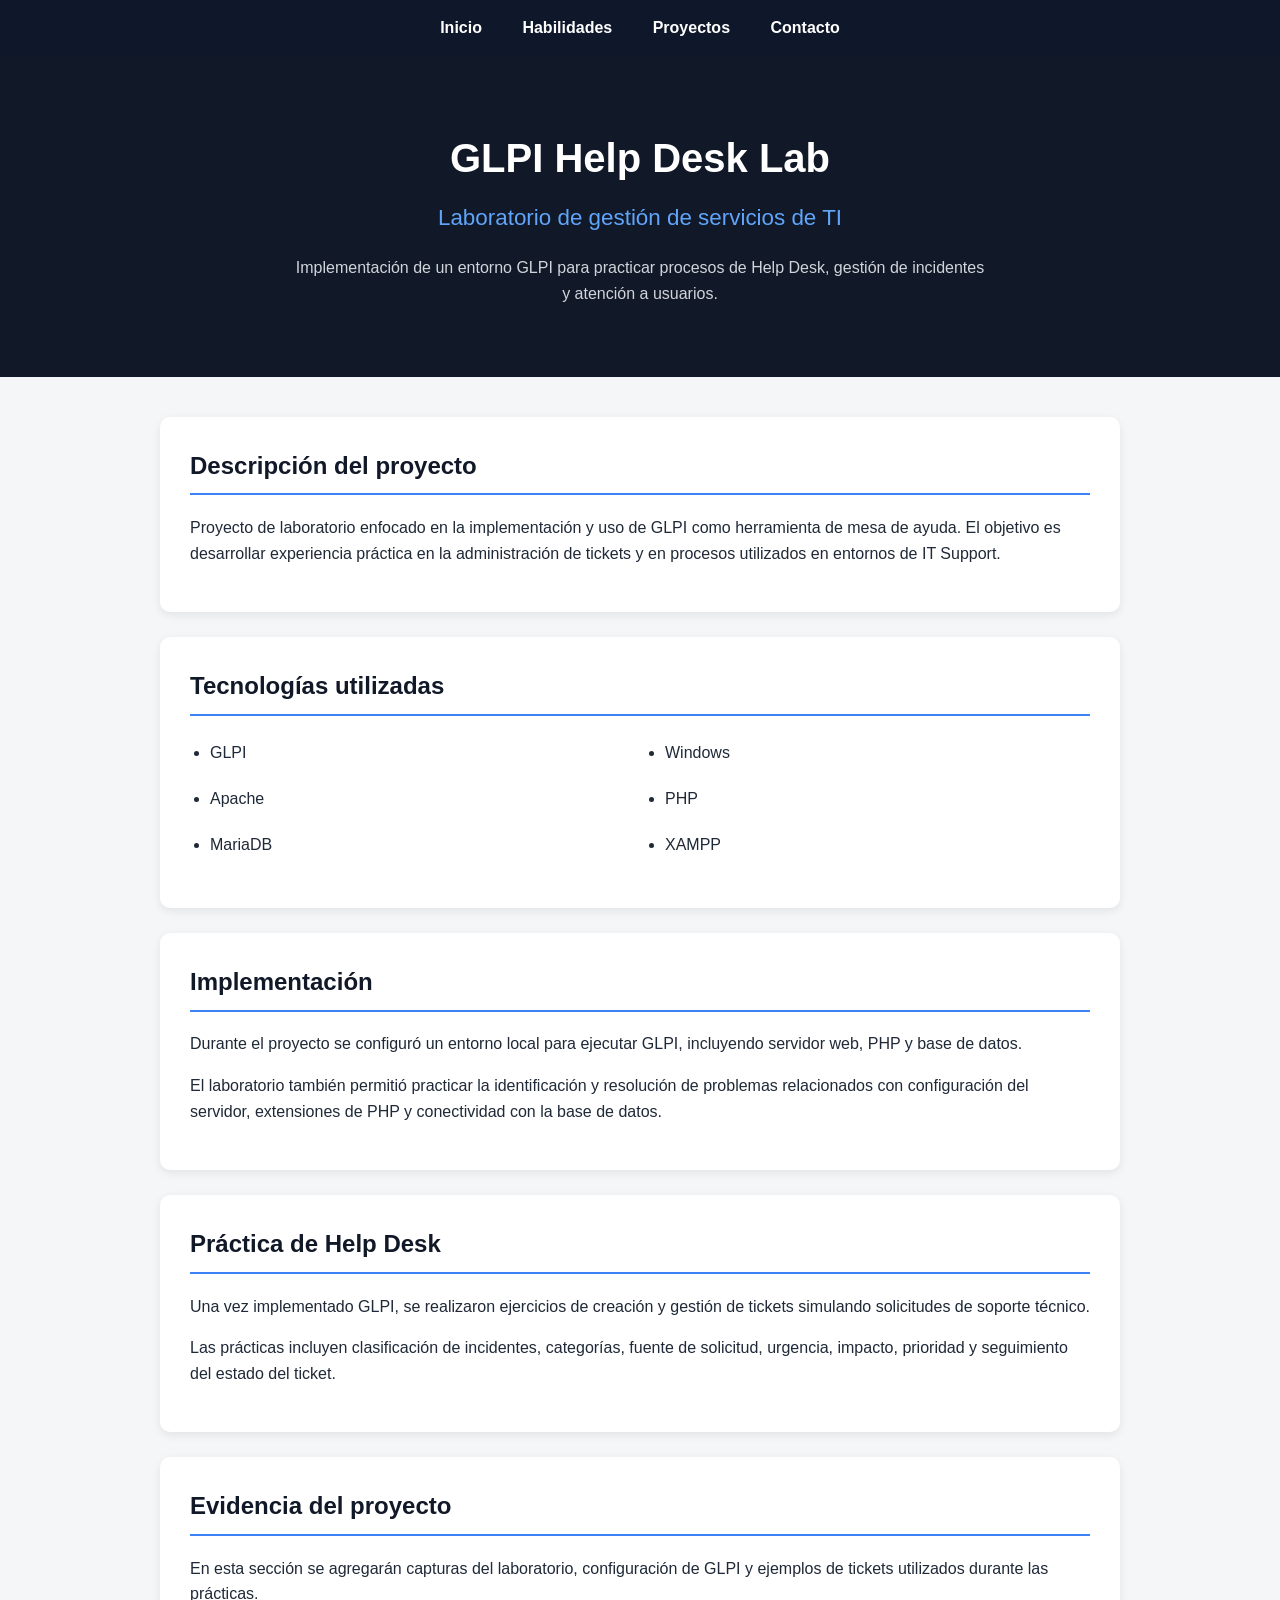
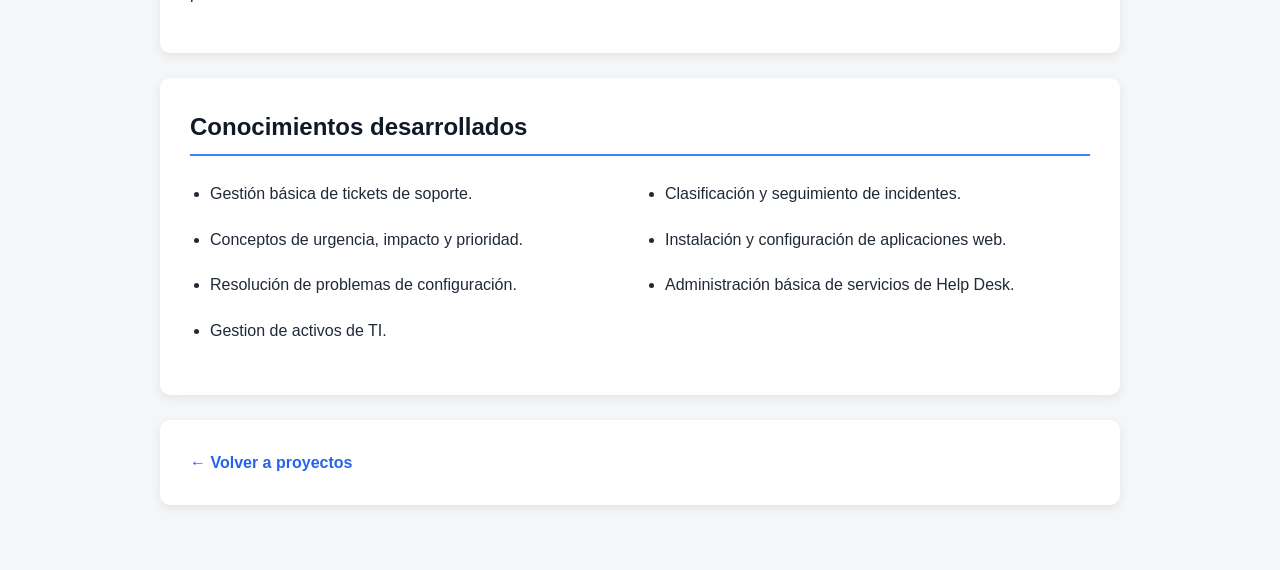
==== glpi.html @ 630b6694 "Add GLPI Help Desk project page" ====
<!DOCTYPE html>
<html lang="es">

<head>
    <meta charset="UTF-8">
    <meta name="viewport" content="width=device-width, initial-scale=1.0">
    <title>GLPI Help Desk Lab | Jesús Vázquez</title>
    <link rel="stylesheet" href="style.css">
</head>

<body>

    <nav>
        <a href="index.html">Inicio</a>
        <a href="index.html#habilidades">Habilidades</a>
        <a href="index.html#proyectos">Proyectos</a>
        <a href="index.html#contacto">Contacto</a>
    </nav>

    <header>
        <h1>GLPI Help Desk Lab</h1>
        <h2>Laboratorio de gestión de servicios de TI</h2>

        <p>
            Implementación de un entorno GLPI para practicar procesos
            de Help Desk, gestión de incidentes y atención a usuarios.
        </p>
    </header>

    <main>

        <section>
            <h2>Descripción del proyecto</h2>

            <p>
                Proyecto de laboratorio enfocado en la implementación y uso
                de GLPI como herramienta de mesa de ayuda. El objetivo es
                desarrollar experiencia práctica en la administración de
                tickets y en procesos utilizados en entornos de IT Support.
            </p>
        </section>

        <section>
            <h2>Tecnologías utilizadas</h2>

            <ul>
                <li>GLPI</li>
                <li>Windows</li>
                <li>Apache</li>
                <li>PHP</li>
                <li>MariaDB</li>
                <li>XAMPP</li>
            </ul>
        </section>

        <section>
            <h2>Implementación</h2>

            <p>
                Durante el proyecto se configuró un entorno local para
                ejecutar GLPI, incluyendo servidor web, PHP y base de datos.
            </p>

            <p>
                El laboratorio también permitió practicar la identificación
                y resolución de problemas relacionados con configuración del
                servidor, extensiones de PHP y conectividad con la base de datos.
            </p>
        </section>

        <section>
            <h2>Práctica de Help Desk</h2>

            <p>
                Una vez implementado GLPI, se realizaron ejercicios de
                creación y gestión de tickets simulando solicitudes de
                soporte técnico.
            </p>

            <p>
                Las prácticas incluyen clasificación de incidentes,
                categorías, fuente de solicitud, urgencia, impacto,
                prioridad y seguimiento del estado del ticket.
            </p>
        </section>

        <section>
            <h2>Evidencia del proyecto</h2>

            <p>
                En esta sección se agregarán capturas del laboratorio,
                configuración de GLPI y ejemplos de tickets utilizados
                durante las prácticas.
            </p>
        </section>

        <section>
            <h2>Conocimientos desarrollados</h2>

            <ul>
                <li>Gestión básica de tickets de soporte.</li>
                <li>Clasificación y seguimiento de incidentes.</li>
                <li>Conceptos de urgencia, impacto y prioridad.</li>
                <li>Instalación y configuración de aplicaciones web.</li>
                <li>Resolución de problemas de configuración.</li>
                <li>Administración básica de servicios de Help Desk.</li>
                <li>Gestion de activos de TI.</li>
            </ul>
        </section>

        <section>
            <a href="index.html#proyectos">← Volver a proyectos</a>
        </section>

    </main>

</body>

</html>
---- style.css ----
/* =========================
   CONFIGURACIÓN GENERAL
   ========================= */

* {
    box-sizing: border-box;
}

html {
    scroll-behavior: smooth;
}

body {
    margin: 0;
    font-family: Arial, Helvetica, sans-serif;
    background-color: #f4f6f8;
    color: #1f2937;
    line-height: 1.6;
}


/* =========================
   ENCABEZADO
   ========================= */

header {
    background-color: #111827;
    color: white;
    text-align: center;
    padding: 70px 20px;
}

header h1 {
    margin: 0;
    font-size: 2.5rem;
}

header h2 {
    margin: 10px 0;
    font-size: 1.4rem;
    font-weight: normal;
    color: #60a5fa;
}

header p {
    max-width: 700px;
    margin: 20px auto 0;
    color: #d1d5db;
}


/* =========================
   CONTENIDO PRINCIPAL
   ========================= */

main {
    max-width: 1000px;
    margin: 0 auto;
    padding: 40px 20px;
}

section {
    background-color: white;
    margin-bottom: 25px;
    padding: 30px;
    border-radius: 10px;
    box-shadow: 0 3px 10px rgba(0, 0, 0, 0.08);
}

section h2 {
    margin-top: 0;
    color: #111827;
    border-bottom: 2px solid #3b82f6;
    padding-bottom: 8px;
}


/* =========================
   HABILIDADES
   ========================= */

ul {
    display: grid;
    grid-template-columns: repeat(2, 1fr);
    gap: 10px 30px;
    padding-left: 20px;
}

li {
    padding: 5px 0;
}


/* =========================
   PROYECTOS
   ========================= */

section h3 {
    margin-top: 25px;
    color: #2563eb;
}

section h3:first-of-type {
    margin-top: 15px;
}


/* =========================
   ENLACES
   ========================= */

a {
    color: #2563eb;
    text-decoration: none;
    font-weight: 600;
}

a:hover {
    text-decoration: underline;
}


/* =========================
   DISEÑO PARA CELULAR
   ========================= */

@media (max-width: 650px) {

    header {
        padding: 45px 20px;
    }

    header h1 {
        font-size: 2rem;
    }

    main {
        padding: 20px 15px;
    }

    section {
        padding: 22px;
    }

    ul {
        grid-template-columns: 1fr;
    }
}
       /* =========================
   MENÚ DE NAVEGACIÓN
   ========================= */

nav {
    background-color: #0f172a;
    text-align: center;
    padding: 15px 20px;
    position: sticky;
    top: 0;
    z-index: 1000;
}

nav a {
    color: white;
    margin: 0 18px;
    text-decoration: none;
    font-weight: 600;
}

nav a:hover {
    color: #60a5fa;
    text-decoration: none;
}

section {
    scroll-margin-top: 75px;
}

@media (max-width: 650px) {

    nav a {
        display: inline-block;
        margin: 5px 8px;
        font-size: 0.9rem;
    }
}
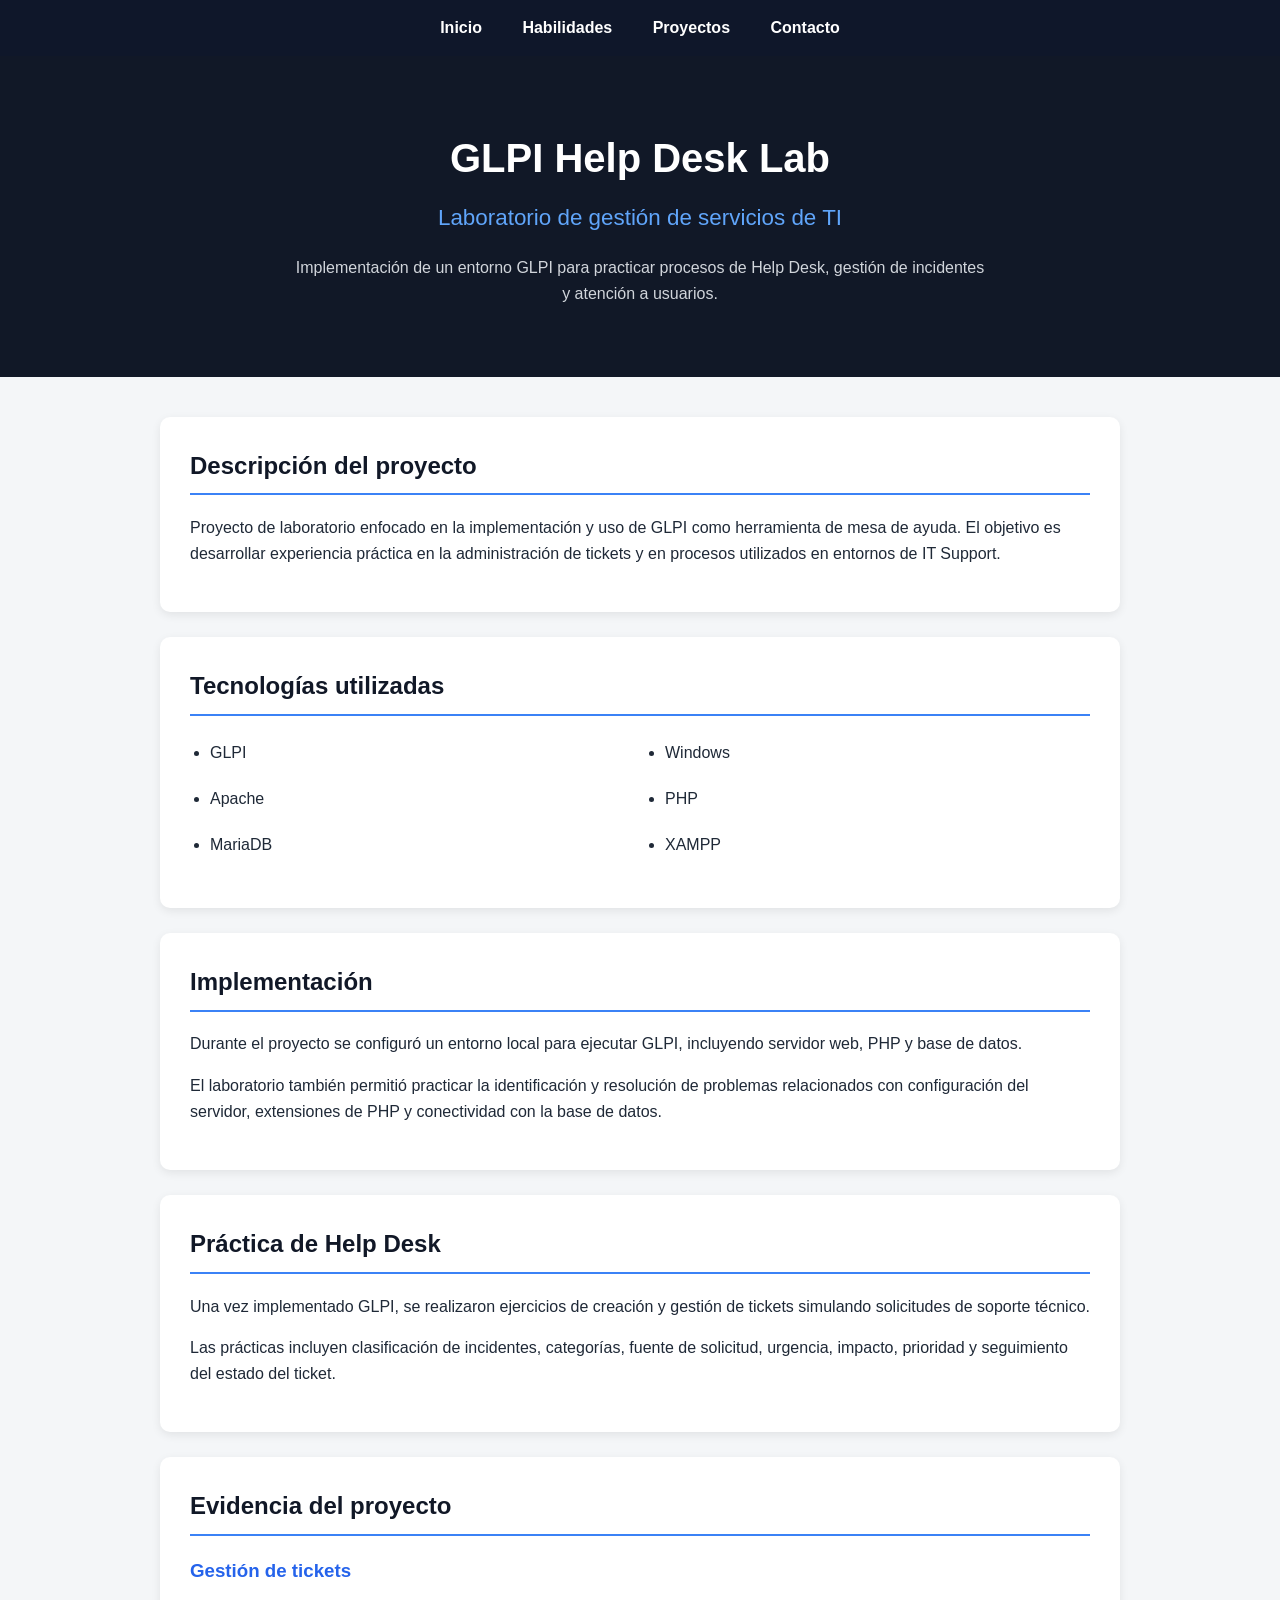
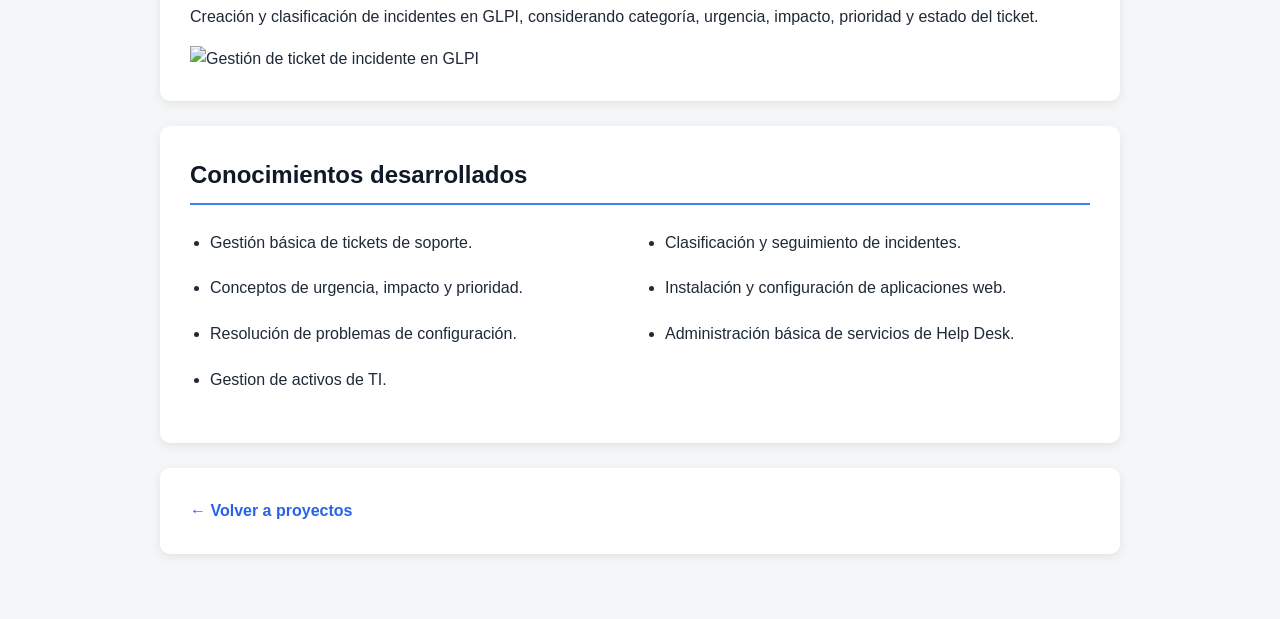
==== commit 9db0fbcc: "imagenes en proyecto" ====
--- a/glpi.html
+++ b/glpi.html
@@ -84,15 +84,23 @@
             </p>
         </section>
 
-        <section>
-            <h2>Evidencia del proyecto</h2>
+       <section>
+    <h2>Evidencia del proyecto</h2>
 
-            <p>
-                En esta sección se agregarán capturas del laboratorio,
-                configuración de GLPI y ejemplos de tickets utilizados
-                durante las prácticas.
-            </p>
-        </section>
+    <h3>Gestión de tickets</h3>
+
+    <p>
+        Creación y clasificación de incidentes en GLPI,
+        considerando categoría, urgencia, impacto, prioridad
+        y estado del ticket.
+    </p>
+
+    <img
+        src="images/glpi/glpi-ticket-incidente.png"
+        alt="Gestión de ticket de incidente en GLPI"
+        class="project-image"
+    >
+</section>
 
         <section>
             <h2>Conocimientos desarrollados</h2>
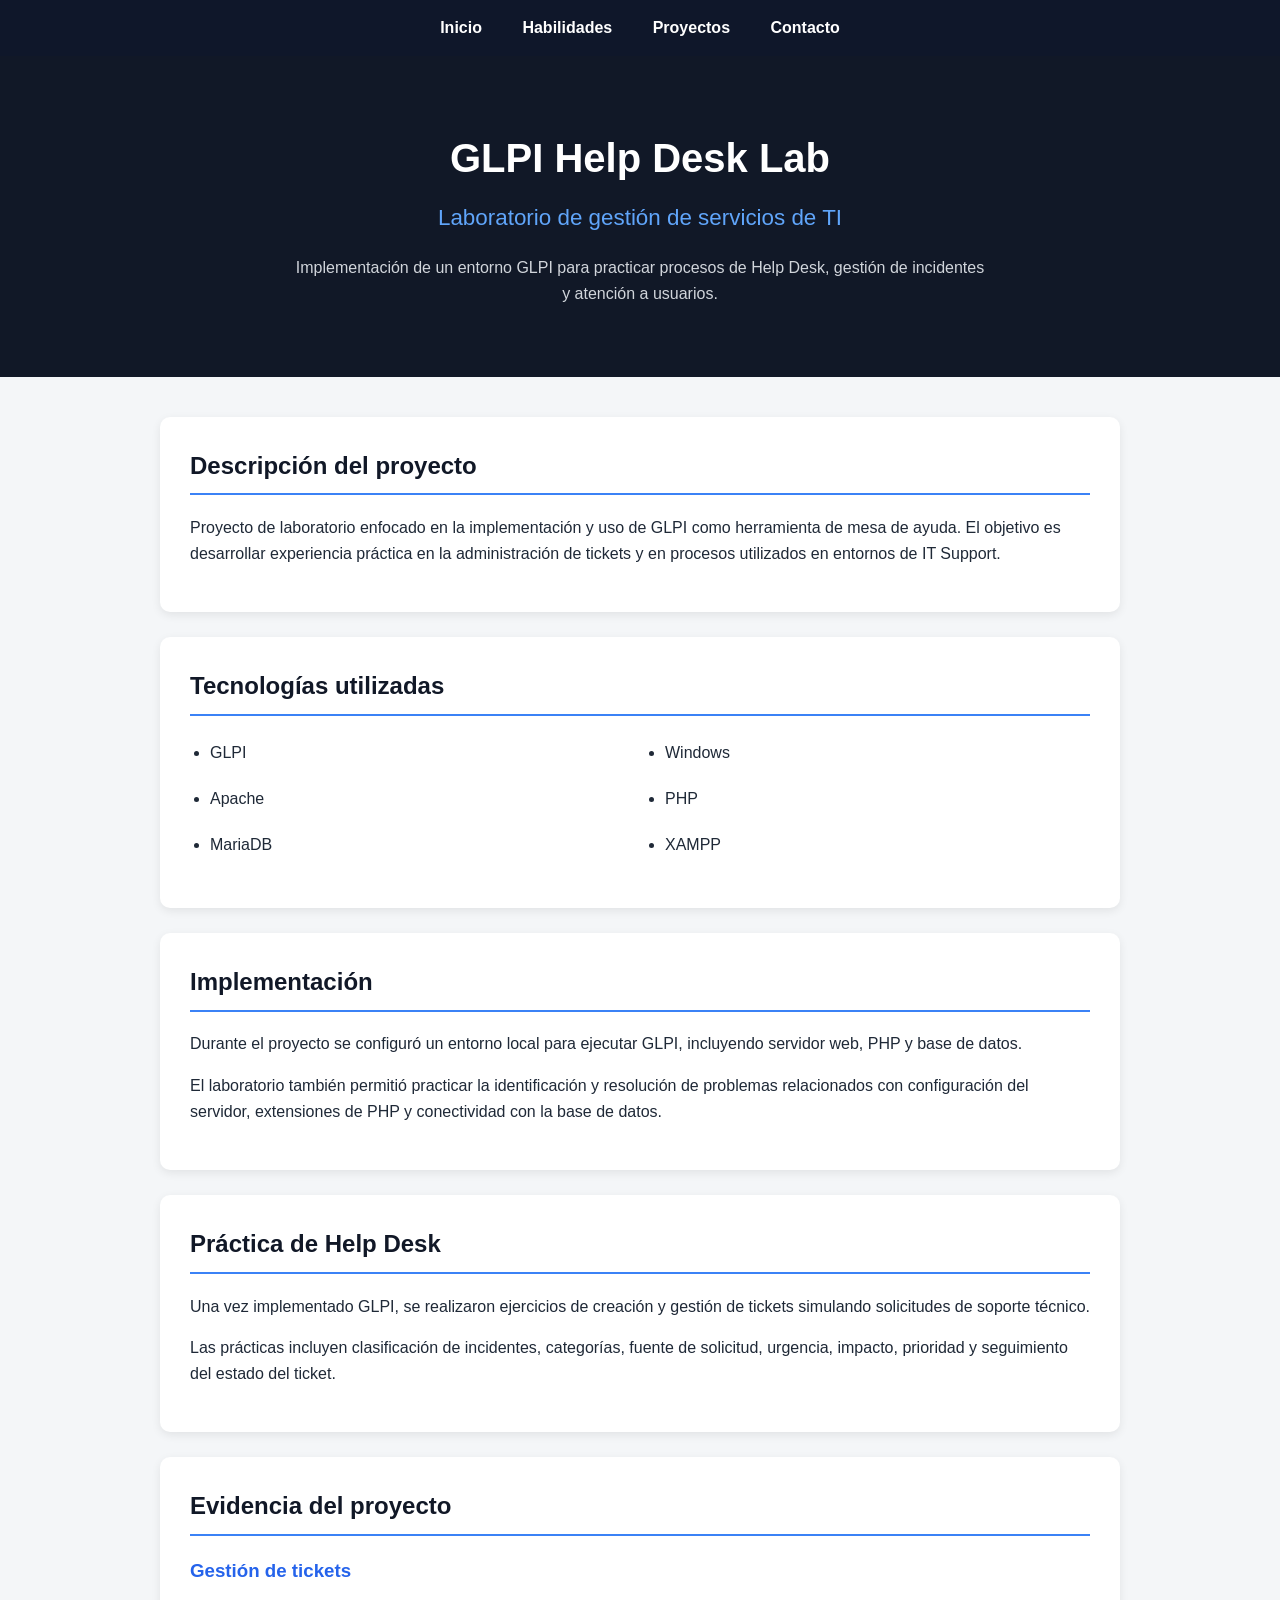
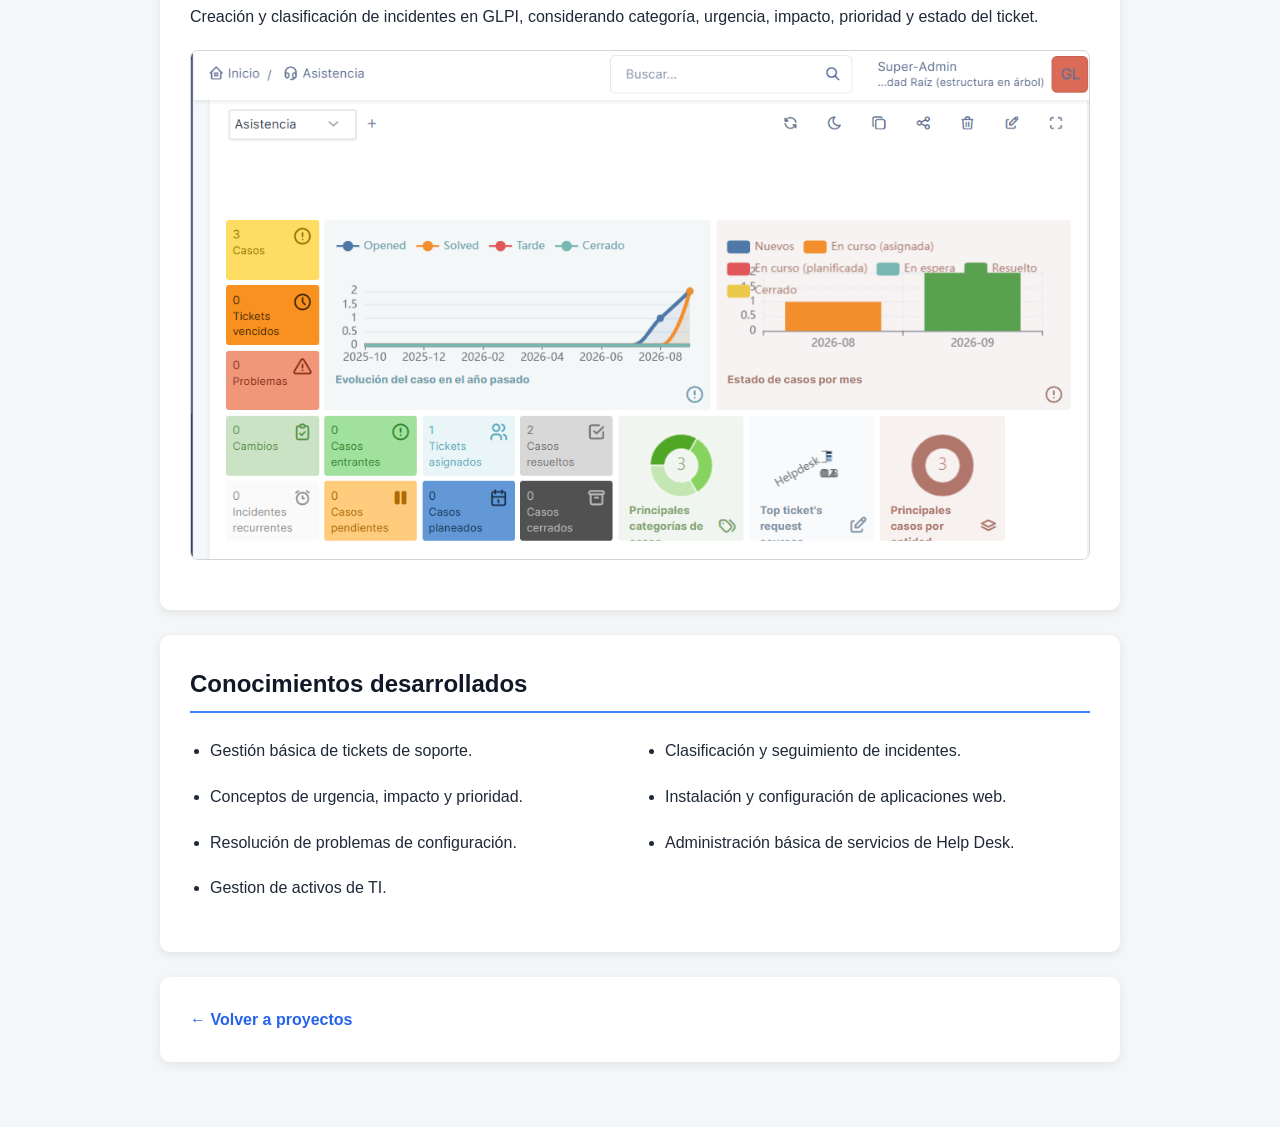
==== commit f9f70ef4: "imagenes en proyecto" ====
--- a/glpi.html
+++ b/glpi.html
@@ -96,10 +96,10 @@
     </p>
 
     <img
-        src="images/glpi/glpi-ticket-incidente.png"
-        alt="Gestión de ticket de incidente en GLPI"
-        class="project-image"
-    >
+    src="glpi%20asistance.png"
+    alt="Gestión de asistencia y tickets en GLPI"
+    class="project-image"
+>
 </section>
 
         <section>
--- a/style.css
+++ b/style.css
@@ -183,5 +183,15 @@
         font-size: 0.9rem;
     }
 }
+
+.project-image {
+    width: 100%;
+    max-width: 900px;
+    height: auto;
+    display: block;
+    margin: 20px auto;
+    border-radius: 8px;
+    border: 1px solid #d1d5db;
+}
     
 
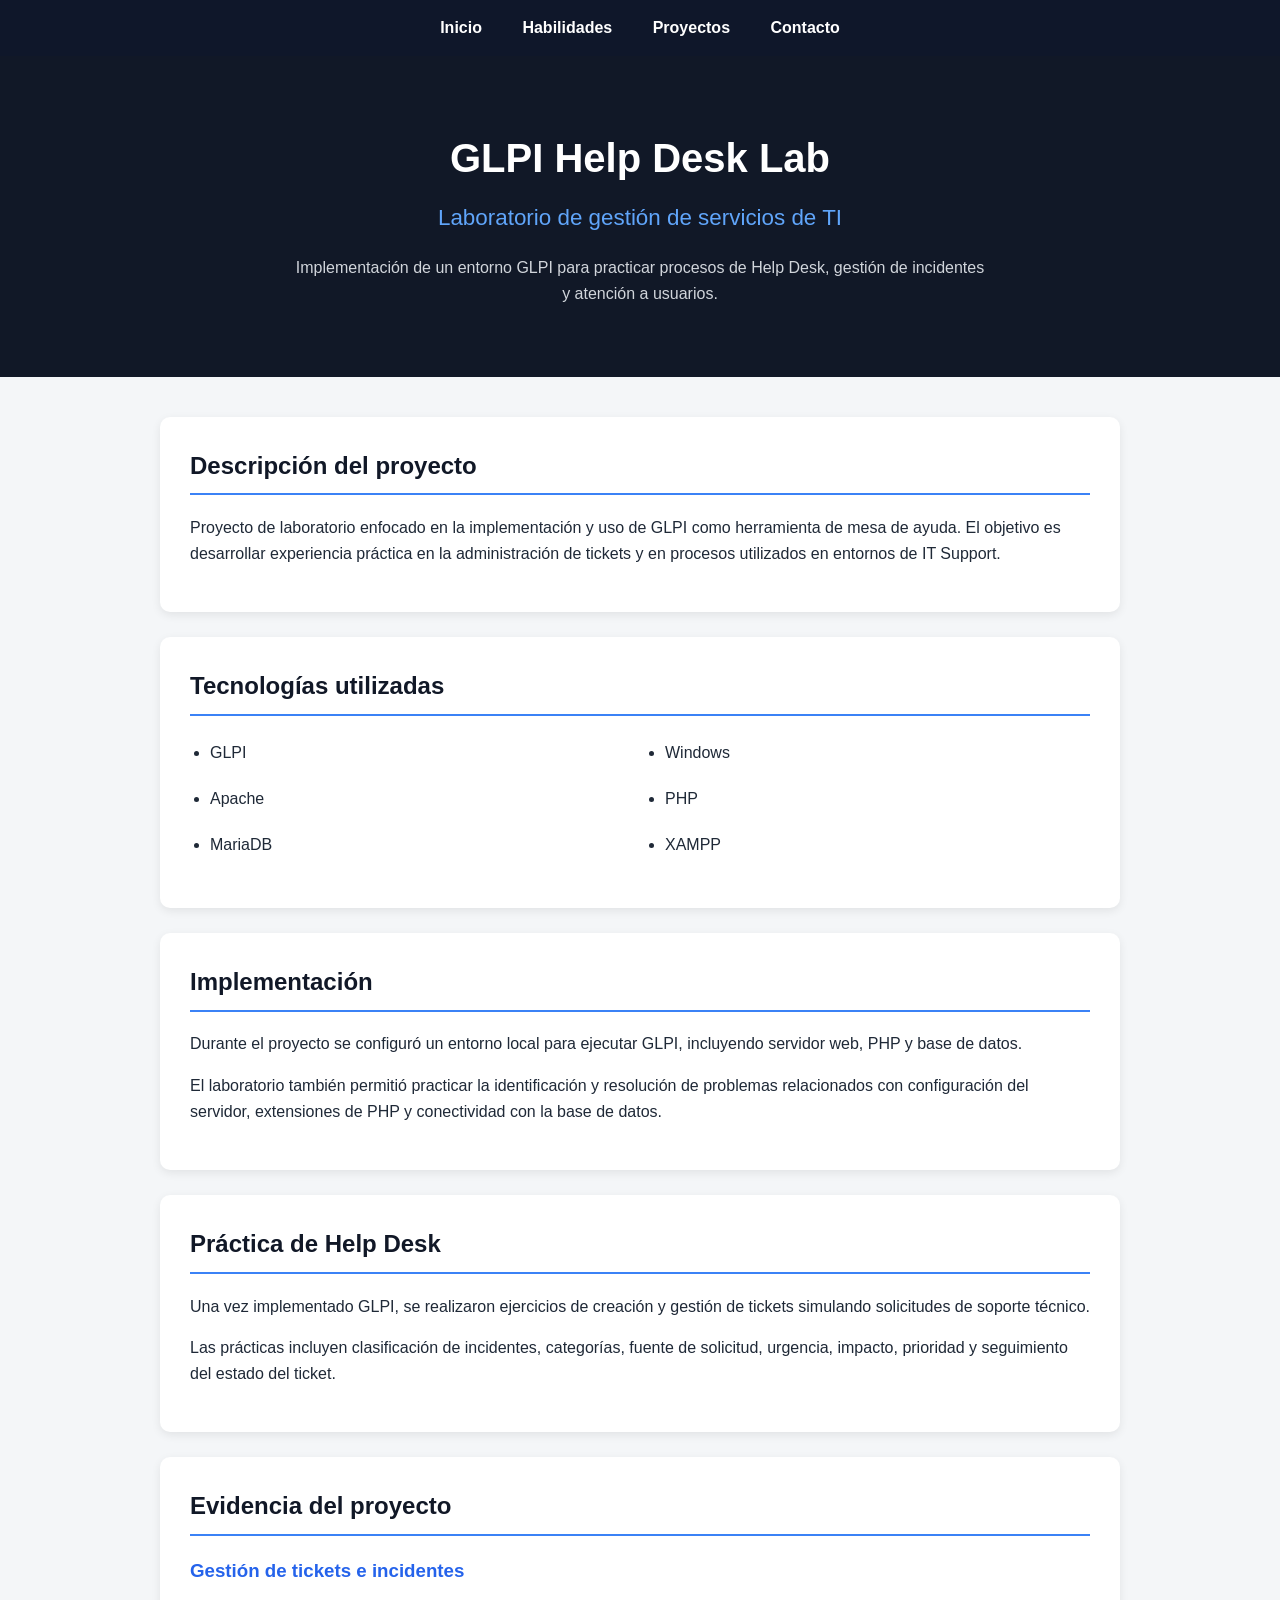
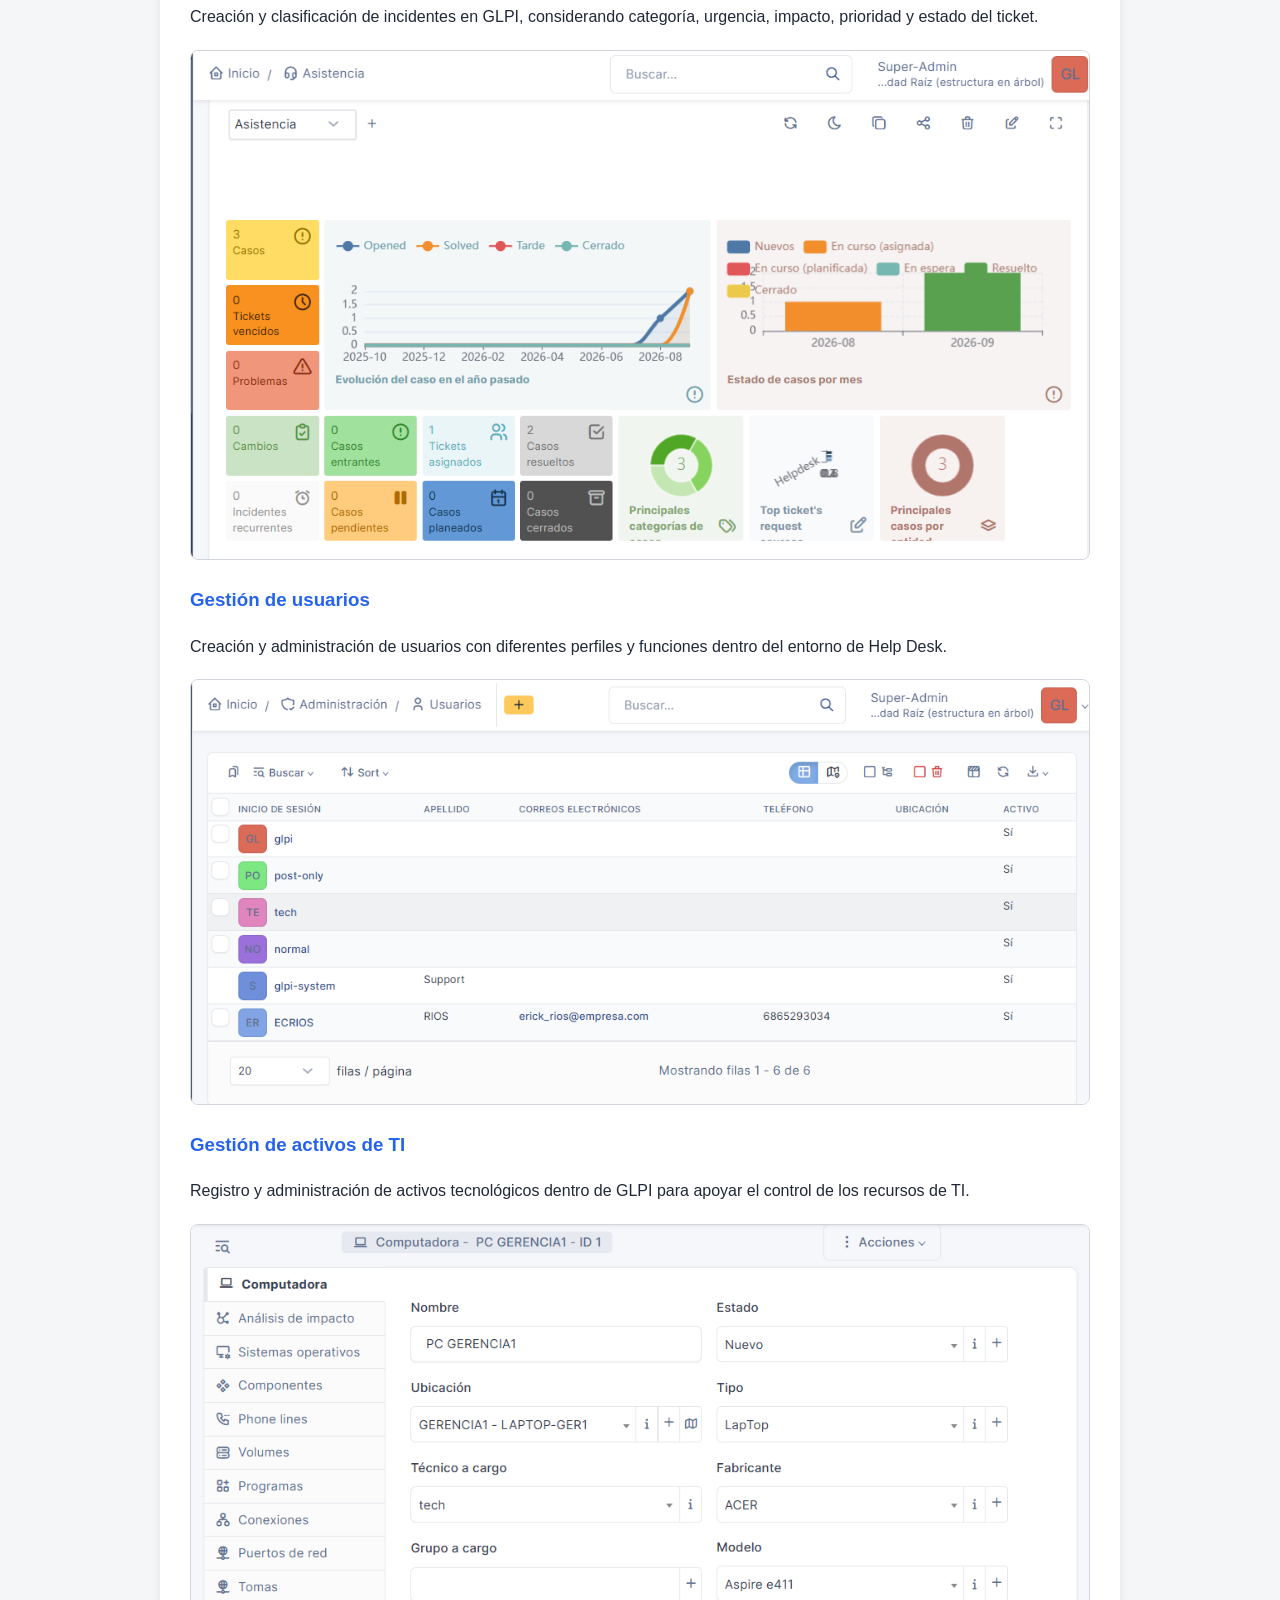
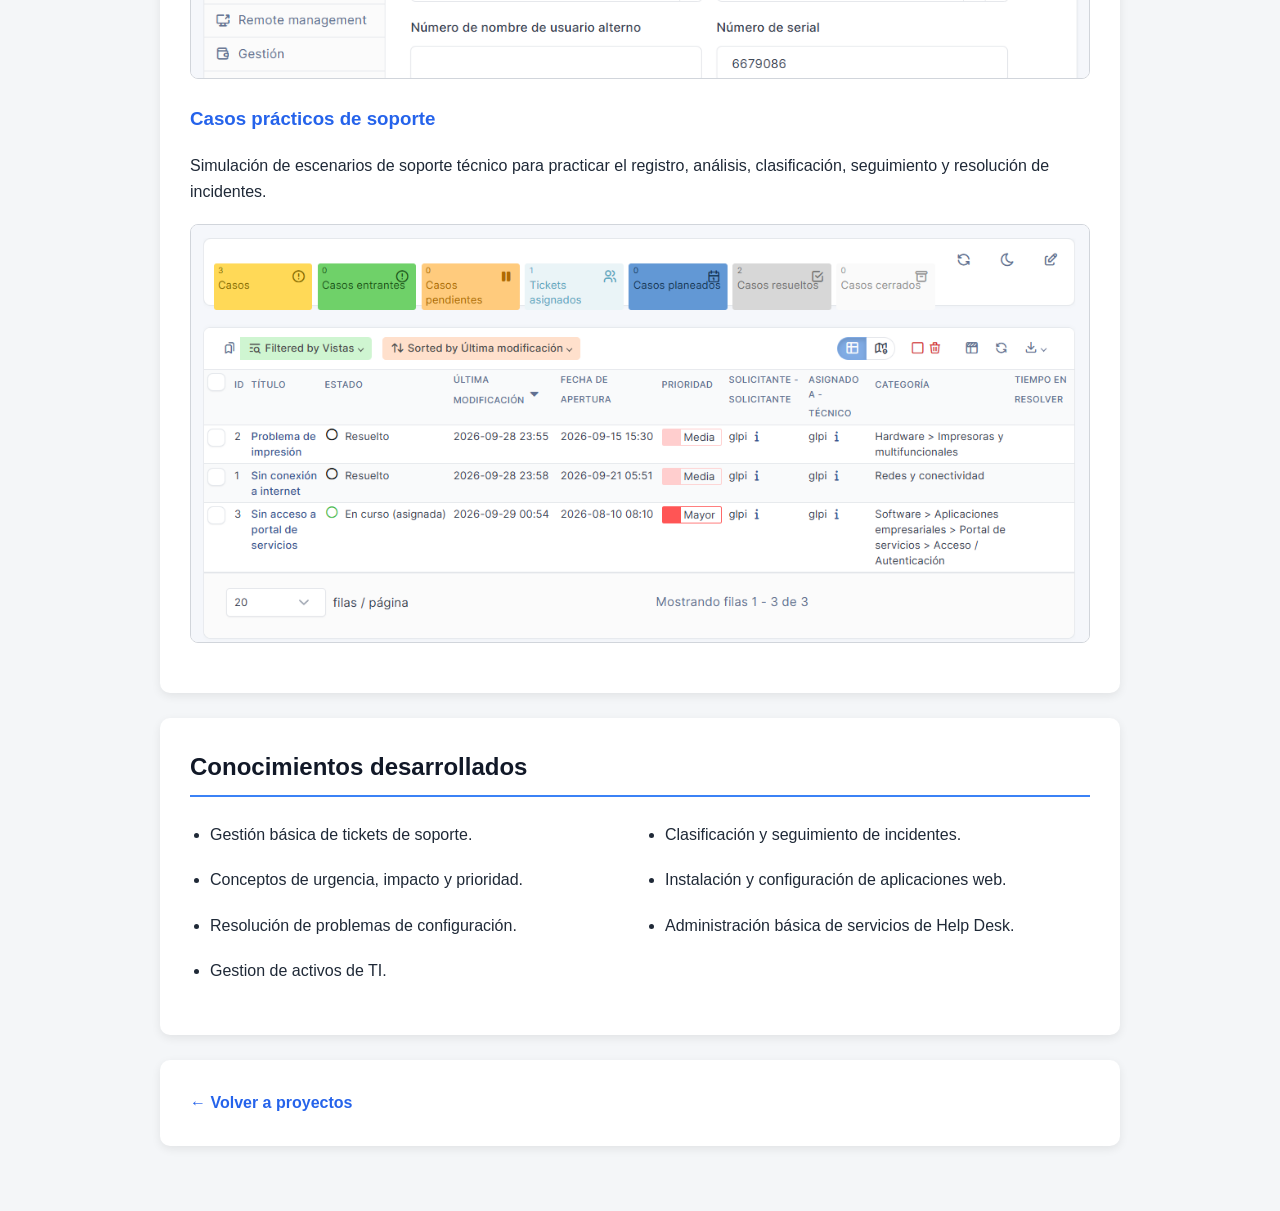
==== commit 24185f14: "Add GLPI project evidence" ====
--- a/glpi.html
+++ b/glpi.html
@@ -84,11 +84,10 @@
             </p>
         </section>
 
-       <section>
+      <section>
     <h2>Evidencia del proyecto</h2>
 
-    <h3>Gestión de tickets</h3>
-
+    <h3>Gestión de tickets e incidentes</h3>
     <p>
         Creación y clasificación de incidentes en GLPI,
         considerando categoría, urgencia, impacto, prioridad
@@ -96,10 +95,47 @@
     </p>
 
     <img
-    src="glpi%20asistance.png"
-    alt="Gestión de asistencia y tickets en GLPI"
-    class="project-image"
->
+        src="images/glpi/glpi-assistance.png"
+        alt="Gestión de tickets e incidentes en GLPI"
+        class="project-image"
+    >
+
+    <h3>Gestión de usuarios</h3>
+    <p>
+        Creación y administración de usuarios con diferentes
+        perfiles y funciones dentro del entorno de Help Desk.
+    </p>
+
+    <img
+        src="images/glpi/glpi-users.png"
+        alt="Gestión de usuarios en GLPI"
+        class="project-image"
+    >
+
+    <h3>Gestión de activos de TI</h3>
+    <p>
+        Registro y administración de activos tecnológicos
+        dentro de GLPI para apoyar el control de los recursos de TI.
+    </p>
+
+    <img
+        src="images/glpi/glpi-actives.png"
+        alt="Gestión de activos de TI en GLPI"
+        class="project-image"
+    >
+
+    <h3>Casos prácticos de soporte</h3>
+    <p>
+        Simulación de escenarios de soporte técnico para practicar
+        el registro, análisis, clasificación, seguimiento y resolución
+        de incidentes.
+    </p>
+
+    <img
+        src="images/glpi/glpi-cases.png"
+        alt="Casos prácticos de soporte registrados en GLPI"
+        class="project-image"
+    >
 </section>
 
         <section>
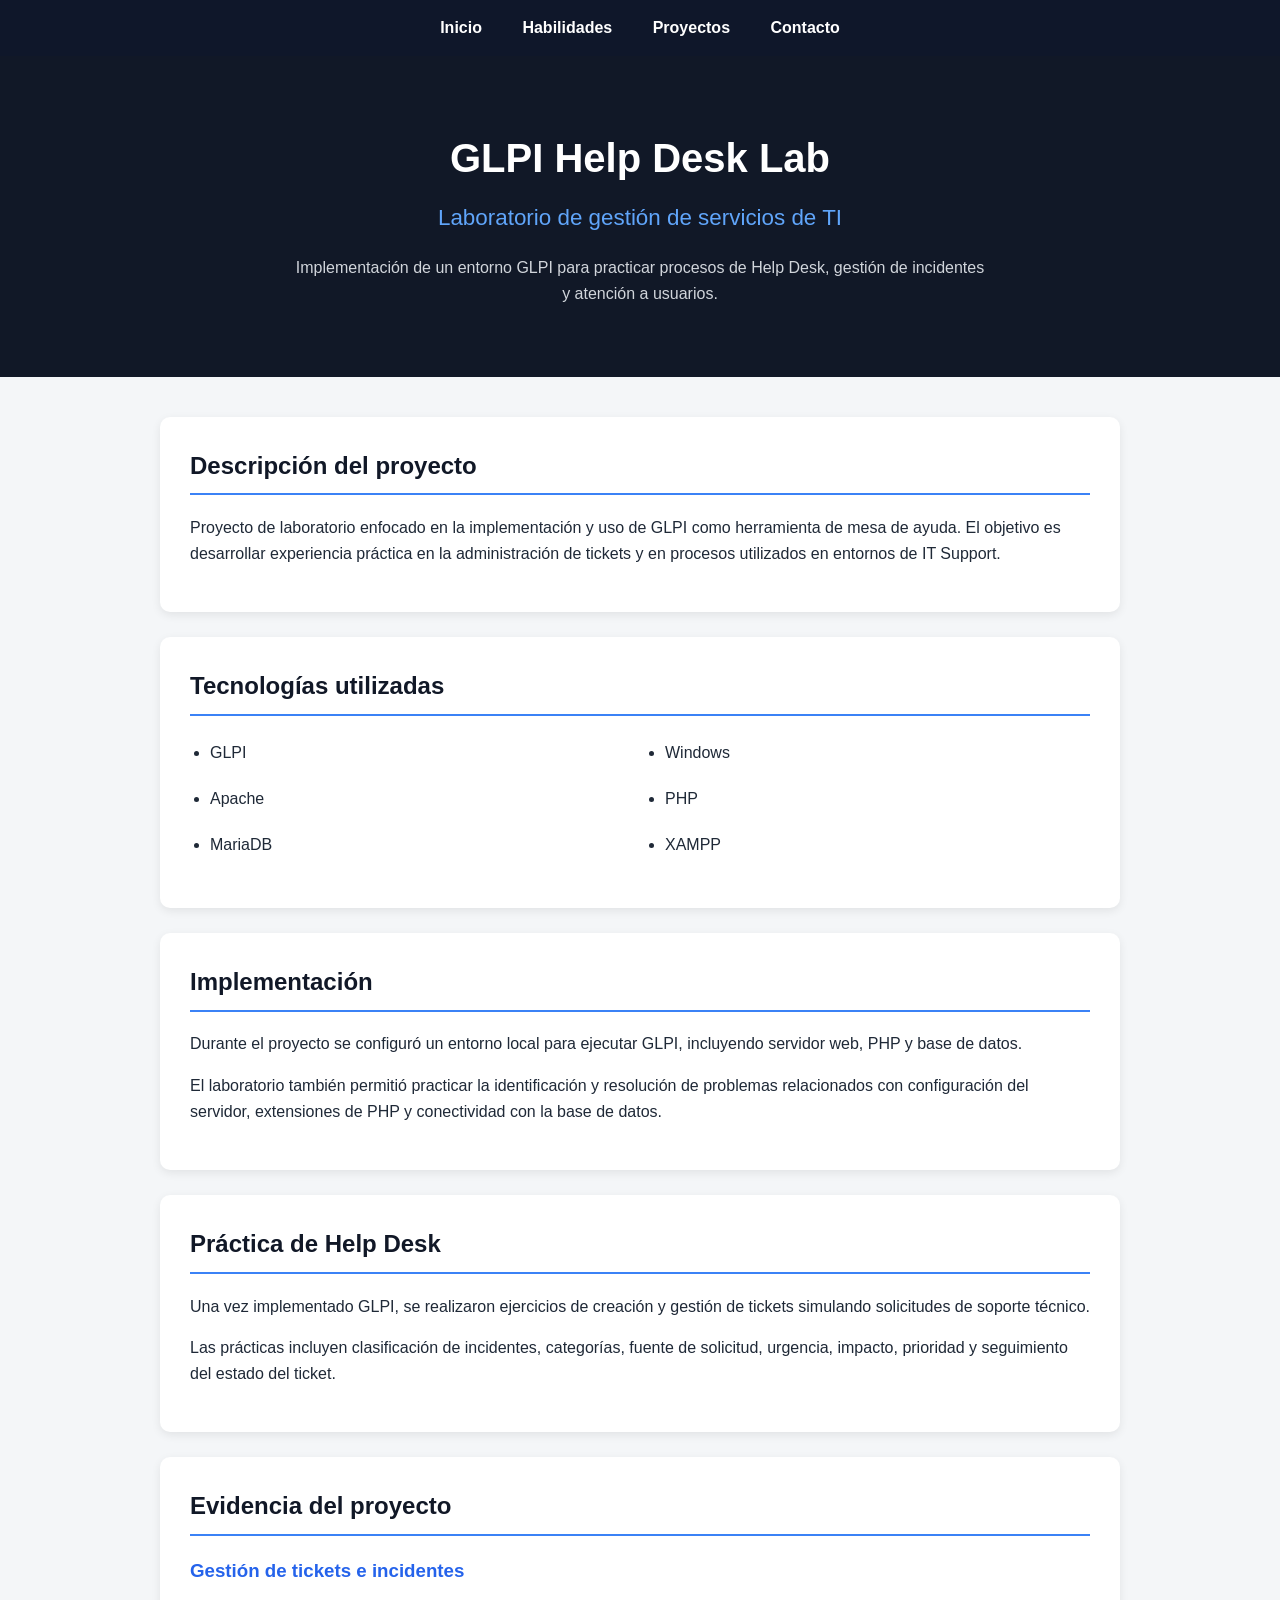
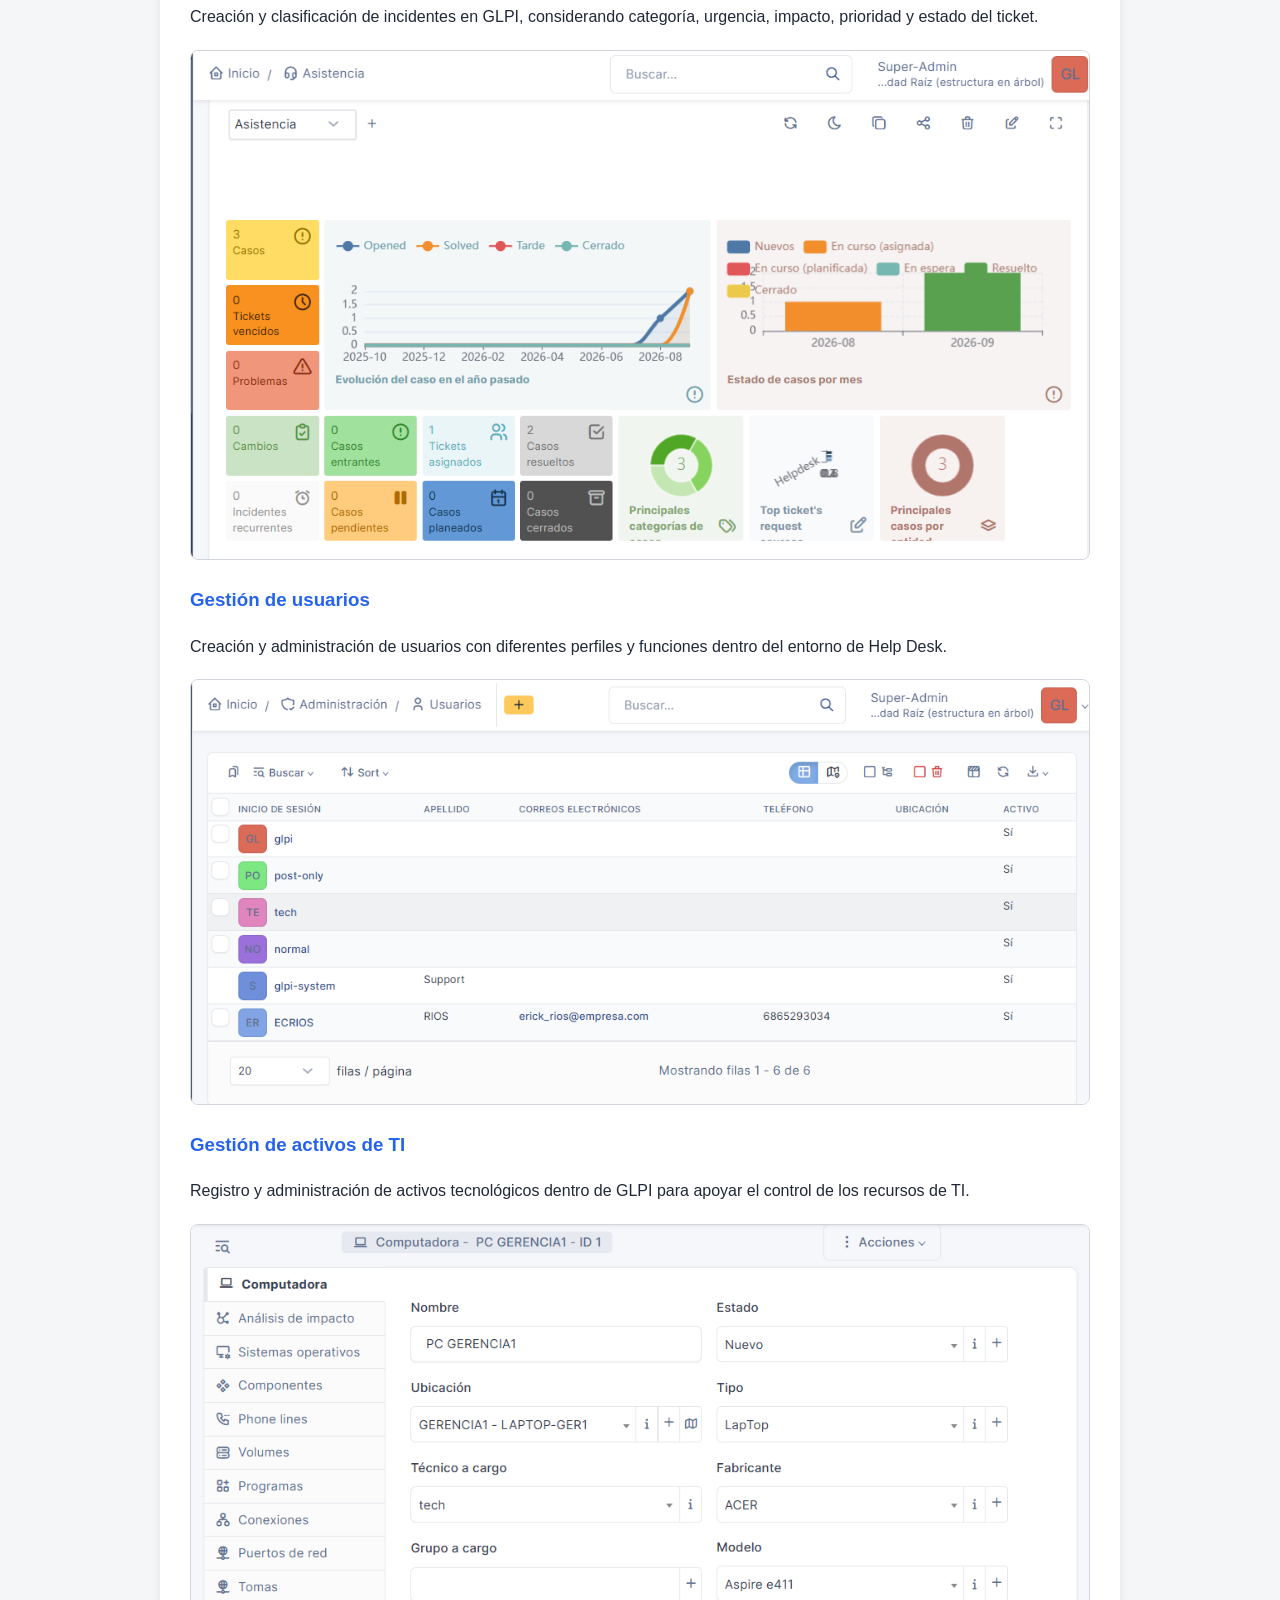
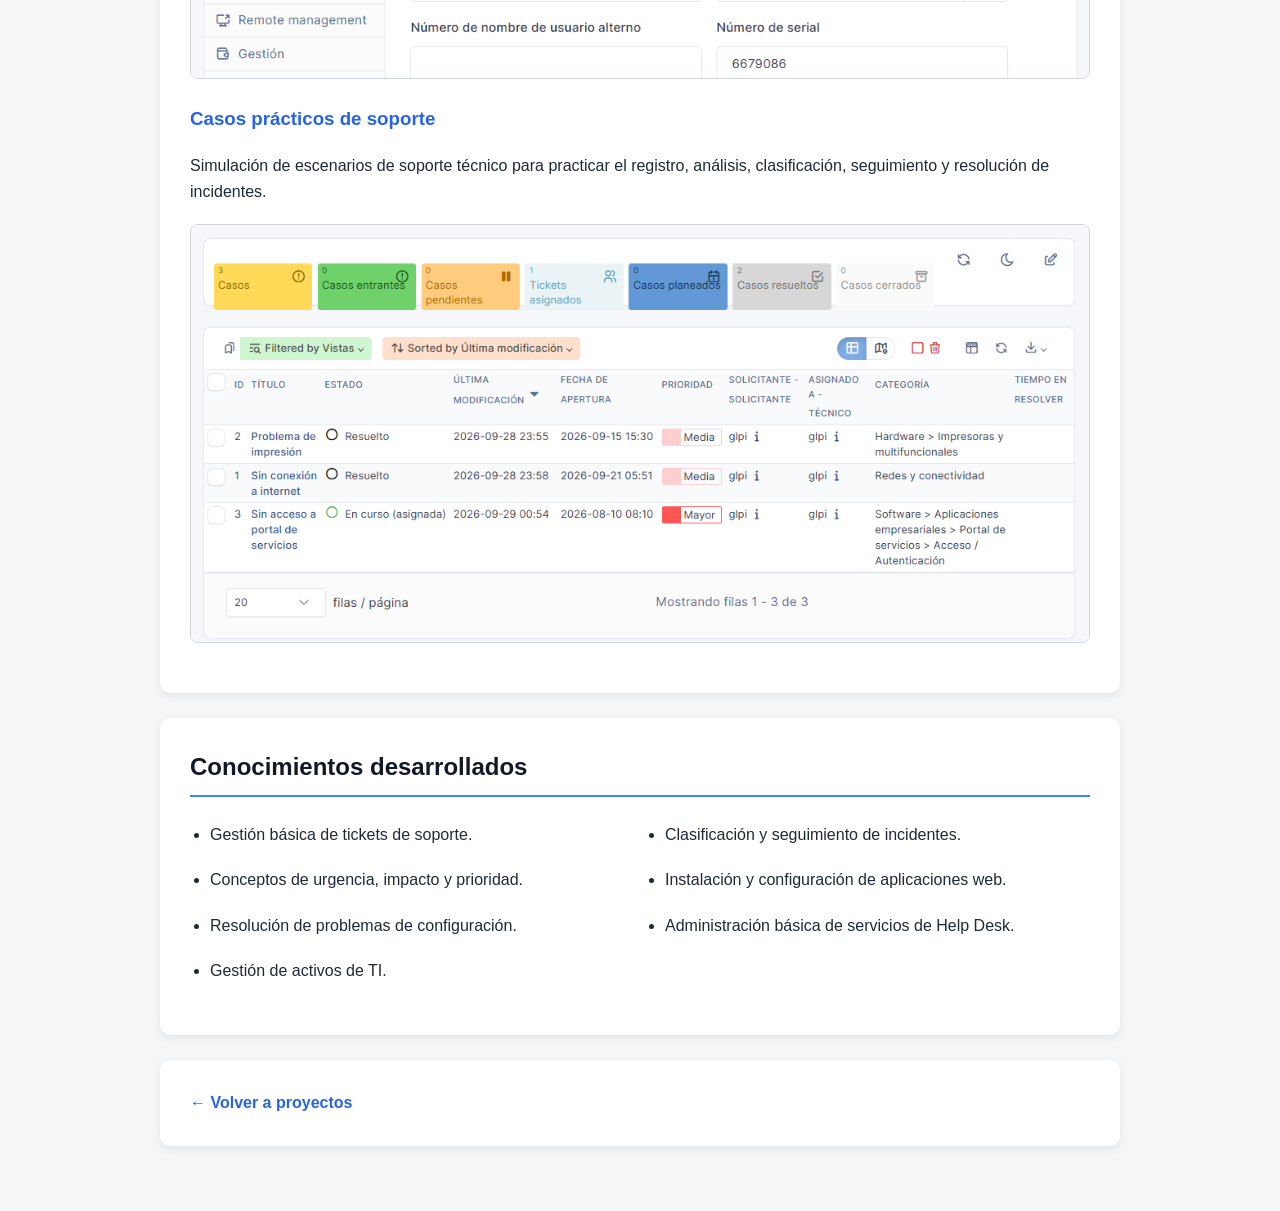
==== commit 11778cba: "Update GLPI project description" ====
--- a/glpi.html
+++ b/glpi.html
@@ -148,7 +148,7 @@
                 <li>Instalación y configuración de aplicaciones web.</li>
                 <li>Resolución de problemas de configuración.</li>
                 <li>Administración básica de servicios de Help Desk.</li>
-                <li>Gestion de activos de TI.</li>
+                <li>Gestión de activos de TI.</li>
             </ul>
         </section>
 
